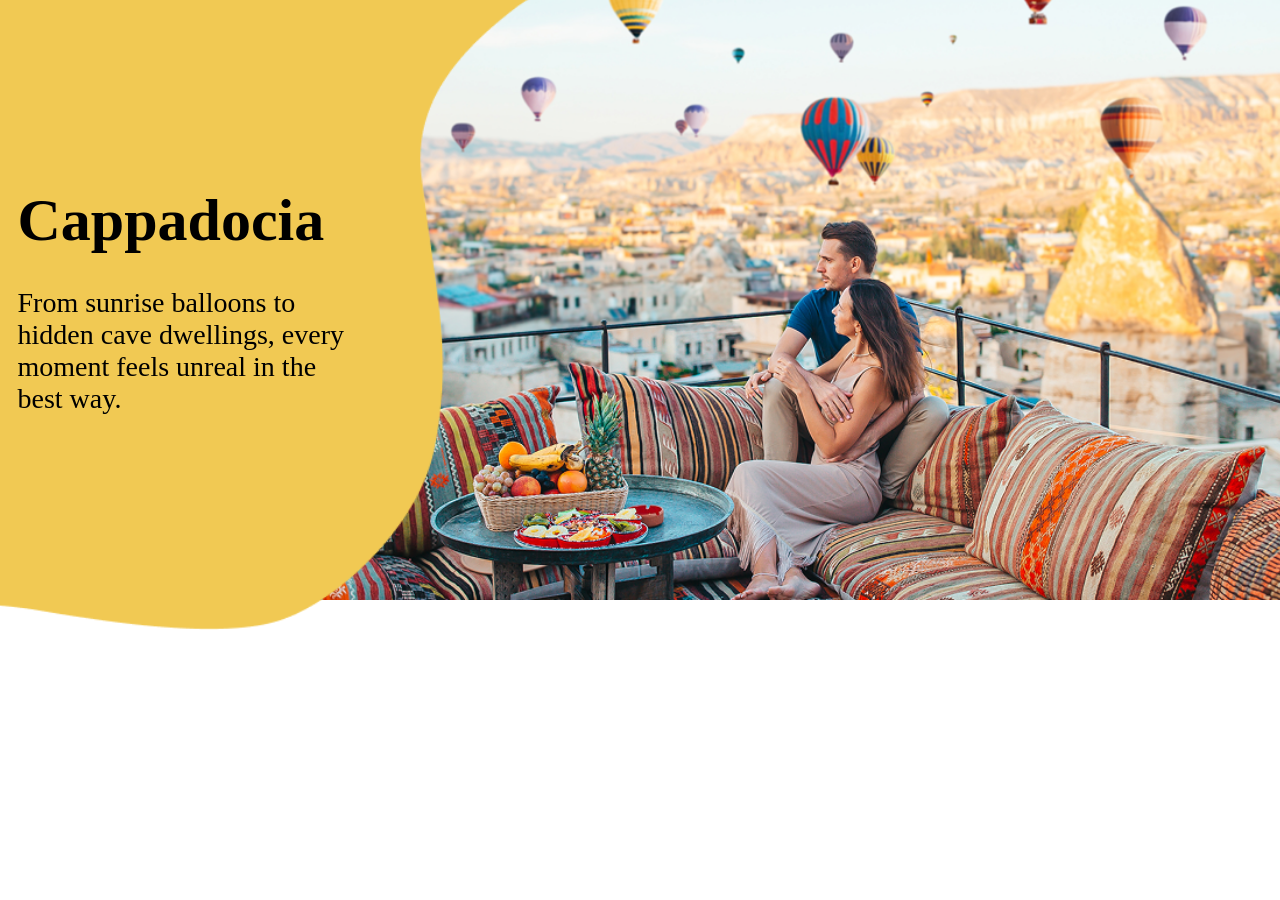
==== Landing_Section/index.html @ bcb95997 "einen Test-Ordner für die Landings Section hinzugefügt" ====
<!doctype html>
<html lang="en">
  <head>
    <meta charset="UTF-8" />
    <meta name="viewport" content="width=device-width, initial-scale=1.0" />
    <link rel="stylesheet" href="style.css" />
    <title>Test Cappadocia</title>
  </head>
  <body>
    <section class="landing-section">
      <img id="yellow-bg" src="./assets/Property.png" alt="" />
      <img id="yellow-curved" src="./assets/Vector_16.png" alt="" />
      <img id="yellow-big-curved" src="./assets/Vector_17.png" alt="" />

      <div class="text-box">
        <h2>Cappadocia</h2>
        <p>
          From sunrise balloons to hidden cave dwellings, every moment feels unreal in the best way.
        </p>
      </div>
    </section>
  </body>
</html>
---- Landing_Section/style.css ----
* {
  margin: 0px;
  padding: 0px;
  box-sizing: border-box;
  scroll-behavior: smooth;
}

.landing-section {
  width: 100%;
  max-width: 1440px;
  height: 600px;

  background-image: url(./assets/cappadocia1.png);

  background-position: 70% center;
  background-repeat: no-repeat;
  background-size: cover;

  overflow-x: clip;
  overflow-y: visible;

  display: flex;
  justify-content: center;
  align-items: center;
  position: relative;
}

#yellow-bg {
  height: 110%;
  position: absolute;
  animation: yellow-bg 3s ease-in-out forwards;
  opacity: 1;
}

#yellow-curved {
  height: 100%;
  position: absolute;
  animation: yellow-curved 3s ease-in-out forwards;
  opacity: 0;
}

#yellow-big-curved {
  height: 100%;
  position: absolute;
  animation: yellow-big-curved 3s ease-in-out forwards;
  opacity: 0;
}

.text-box {
  width: 345px;
  animation: text-box 3s ease-in-out forwards;

  display: flex;
  flex-direction: column;
  gap: 32px;
}

.text-box h2 {
  font-size: 60px;
  animation: text-box-h2 3s ease-in-out forwards;
  opacity: 0;
}

.text-box p {
  font-size: 28px;
  animation: text-box-p 3s ease-in-out forwards;
  opacity: 0;
}

@keyframes text-box {
  0% {
    transform: translateY(300px);
  }
  25% {
    transform: translateY(0px);
  }
  35% {
    transform: translateY(0px);
  }
  60% {
    transform: translateX(-450px);
  }
  100% {
    transform: translateX(-450px);
  }
}

@keyframes text-box-h2 {
  15% {
    opacity: 1;
  }
  100% {
    opacity: 1;
  }
}

@keyframes text-box-p {
  20% {
    opacity: 0;
  }

  25% {
    opacity: 1;
  }
  100% {
    opacity: 1;
  }
}

@keyframes yellow-bg {
  0%,
  35% {
    opacity: 1;
    transform: translateX(0px);
  }

  60% {
    opacity: 1;
    transform: translateX(-1800px);
  }
  65% {
    opacity: 0;
  }
  100% {
    opacity: 0;
    transform: translateX(-800px);
  }
}

@keyframes yellow-curved {
  35% {
    opacity: 1;
    transform: translateX(500px);
  }

  60% {
    opacity: 1;
    transform: translateX(-460px);
  }
  75% {
    opacity: 0;
  }
  100% {
    opacity: 0;
    transform: translateX(-460px);
  }
}
@keyframes yellow-big-curved {
  60% {
    transform: translateX(-450px) scale(1.05);
    opacity: 1;
  }

  75% {
    transform: translateX(-450px) scale(1.1);
    opacity: 1;
  }
  100% {
    transform: translateX(-450px) scale(1.1);
    opacity: 1;
  }
}

@media screen and (min-width: 1440px) {
  body {
    padding: 0px max(120px, calc(50% - 720px));
  }
}
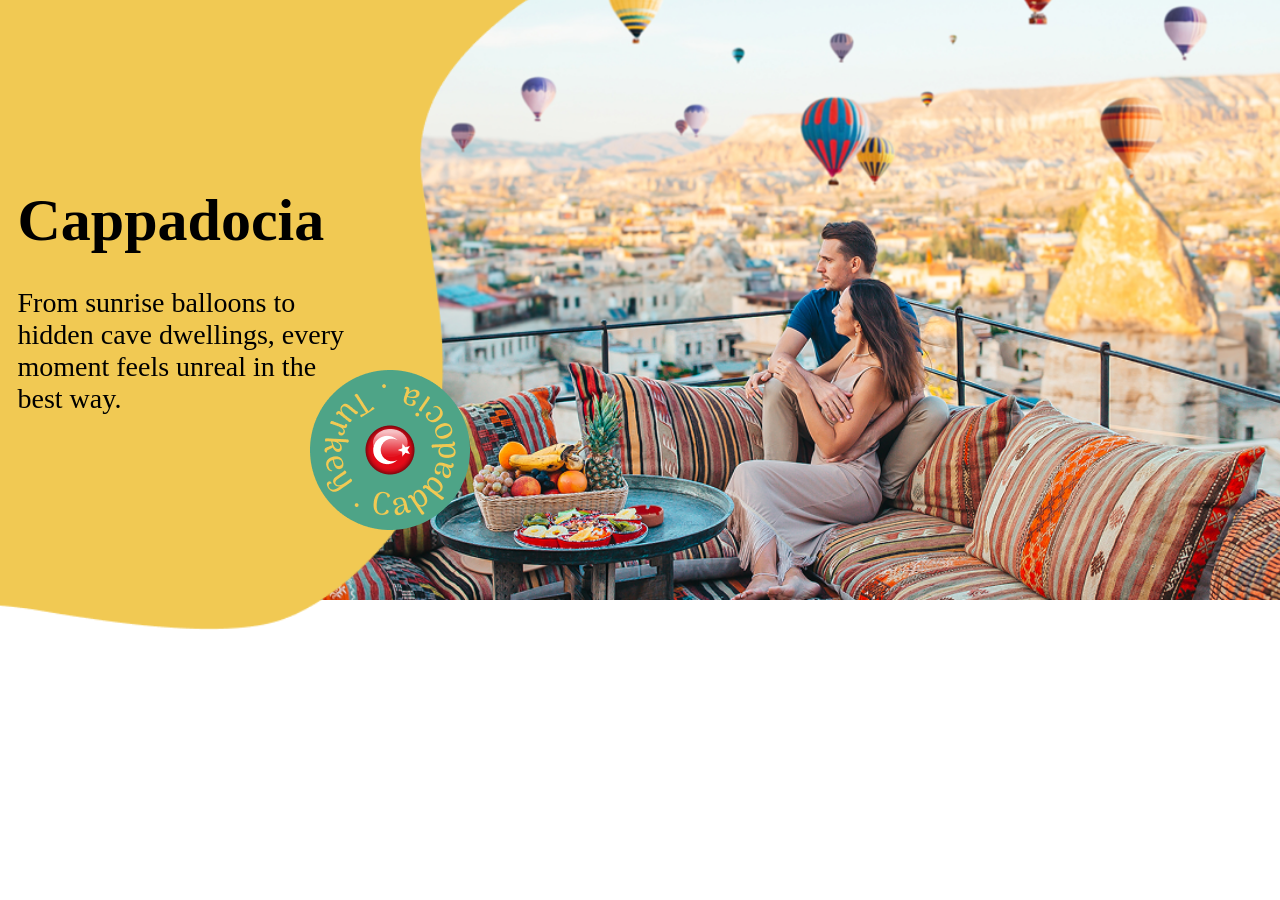
==== commit 2d31d318: "für Desktop sieht es jetzt schon ganz gut aus mit der Animation im landing page testordner. muss noc" ====
--- a/Landing_Section/index.html
+++ b/Landing_Section/index.html
@@ -12,6 +12,12 @@
       <img id="yellow-curved" src="./assets/Vector_16.png" alt="" />
       <img id="yellow-big-curved" src="./assets/Vector_17.png" alt="" />
 
+      <div class="caroussel">
+        <img src="./assets/Ellipse.png" alt="" />
+        <img src="./assets/Flag.png" alt="" />
+        <img id="letters" src="./assets/letters.png" alt="" />
+      </div>
+
       <div class="text-box">
         <h2>Cappadocia</h2>
         <p>
--- a/Landing_Section/style.css
+++ b/Landing_Section/style.css
@@ -25,6 +25,17 @@
   position: relative;
 }
 
+.caroussel {
+  display: flex;
+  justify-content: center;
+  align-items: center;
+  opacity: 0;
+  position: absolute;
+}
+.caroussel img {
+  position: absolute;
+}
+
 #yellow-bg {
   height: 110%;
   position: absolute;
@@ -44,6 +55,14 @@
   position: absolute;
   animation: yellow-big-curved 3s ease-in-out forwards;
   opacity: 0;
+}
+
+#letters {
+  animation: letters 12s linear infinite;
+}
+
+.caroussel {
+  animation: caroussel 3s ease-in-out forwards;
 }
 
 .text-box {
@@ -147,7 +166,7 @@
 }
 @keyframes yellow-big-curved {
   60% {
-    transform: translateX(-450px) scale(1.05);
+    transform: translateX(-450px);
     opacity: 1;
   }
 
@@ -158,6 +177,31 @@
   100% {
     transform: translateX(-450px) scale(1.1);
     opacity: 1;
+  }
+}
+
+@keyframes caroussel {
+  75% {
+    transform: translateX(-250px) translateY(150px);
+    opacity: 0;
+  }
+  80% {
+    transform: translateX(-250px) translateY(150px);
+    opacity: 1;
+  }
+  100% {
+    transform: translateX(-250px) translateY(150px);
+    opacity: 1;
+  }
+}
+
+@keyframes letters {
+  from {
+    transform: rotate(0deg);
+  }
+
+  to {
+    transform: rotate(360deg);
   }
 }
 
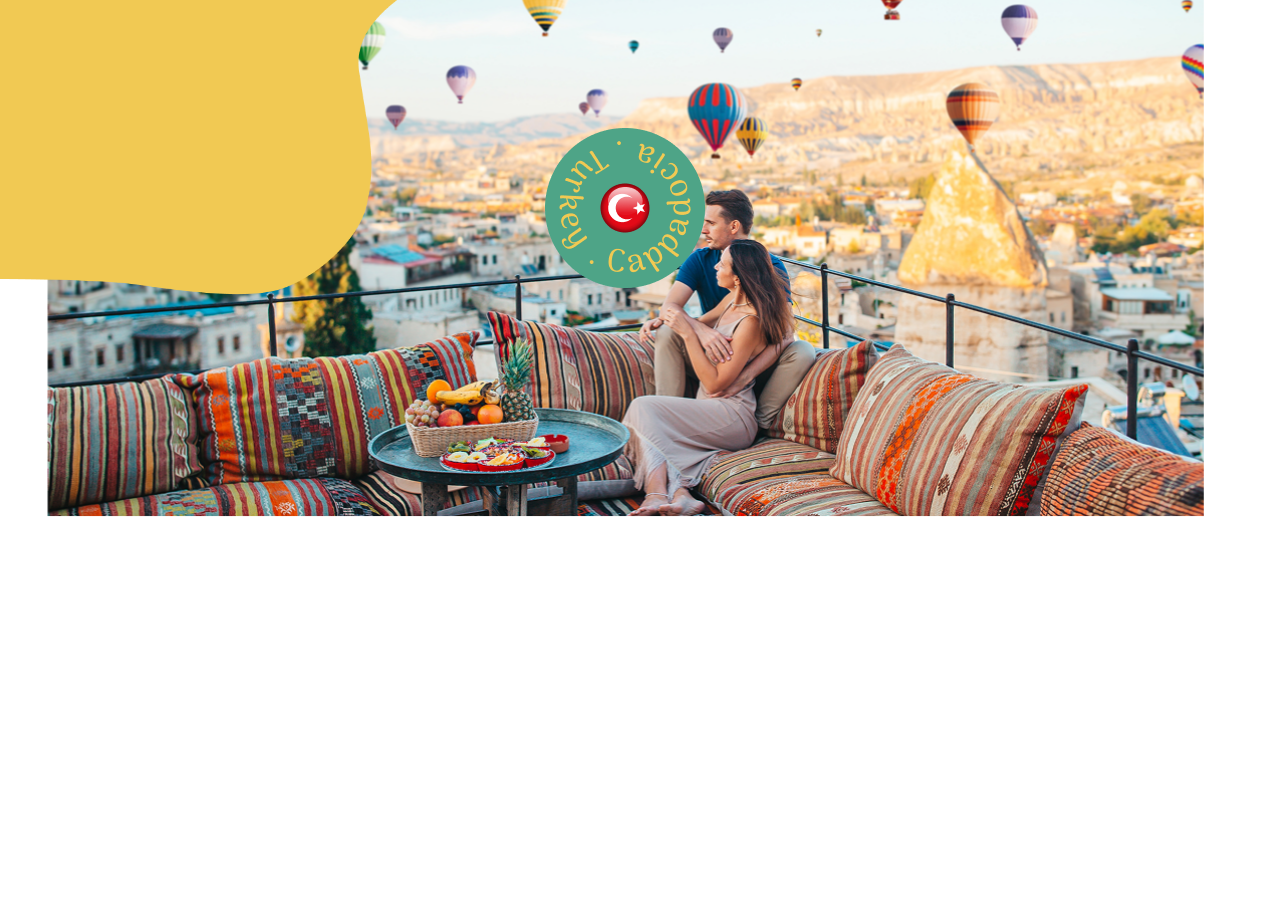
==== commit b17d90c8: "Animation für 320px screens fertig. jetzt noch für 768px bis 1440px fertig machen. bisher ist wieder" ====
--- a/Landing_Section/index.html
+++ b/Landing_Section/index.html
@@ -4,12 +4,16 @@
     <meta charset="UTF-8" />
     <meta name="viewport" content="width=device-width, initial-scale=1.0" />
     <link rel="stylesheet" href="style.css" />
+    <link rel="stylesheet" href="../css/font.css" />
     <title>Test Cappadocia</title>
   </head>
   <body>
     <section class="landing-section">
-      <img id="yellow-bg" src="./assets/Property.png" alt="" />
-      <img id="yellow-curved" src="./assets/Vector_16.png" alt="" />
+      <img class="bg-image" src="./assets/cappadocia1.png" alt="" />
+      <div class="first-yellow">
+        <img id="yellow-bg" src="./assets/Vector_16.png" alt="" />
+        <img id="yellow-curved" src="./assets/Vector_18.png" alt="" />
+      </div>
       <img id="yellow-big-curved" src="./assets/Vector_17.png" alt="" />
 
       <div class="caroussel">
@@ -21,7 +25,8 @@
       <div class="text-box">
         <h2>Cappadocia</h2>
         <p>
-          From sunrise balloons to hidden cave dwellings, every moment feels unreal in the best way.
+          From sunrise balloons to hidden cave dwellings, every moment feels
+          unreal in the best way.
         </p>
       </div>
     </section>
--- a/Landing_Section/style.css
+++ b/Landing_Section/style.css
@@ -5,19 +5,21 @@
   scroll-behavior: smooth;
 }
 
+body {
+  display: flex;
+  justify-content: center;
+}
+
 .landing-section {
   width: 100%;
   max-width: 1440px;
-  height: 600px;
-
-  background-image: url(./assets/cappadocia1.png);
-
-  background-position: 70% center;
+  height: 515px;
+
+  background-position: clamp(65%, calc(57.857% + 2.2321vw), 90%) center;
   background-repeat: no-repeat;
   background-size: cover;
 
-  overflow-x: clip;
-  overflow-y: visible;
+  overflow: hidden;
 
   display: flex;
   justify-content: center;
@@ -25,172 +27,200 @@
   position: relative;
 }
 
+.bg-image {
+  z-index: 1;
+  height: clamp(515px, calc(538.143px - 1.607vw), 533px);
+
+  animation: bg-image 6s ease-in-out forwards;
+}
+
+.first-yellow {
+  z-index: 2;
+  height: clamp(515px, calc(538.143px - 1.607vw), 533px);
+  position: absolute;
+  display: flex;
+  flex-direction: row;
+  transform: translateX(-190px);
+  overflow: hidden;
+
+  animation: first-yellow 6s ease-in-out forwards;
+}
+
+.first-yellow img {
+  display: block;
+  height: 550px;
+}
+
+.first-yellow img:last-child {
+  margin-left: -2px;
+}
+
+#yellow-big-curved {
+  position: absolute;
+  transform-origin: top left;
+  left: 0;
+  top: 0;
+  z-index: 3;
+
+  animation: yellow-big-curved 6s ease-in-out forwards;
+}
+
 .caroussel {
+  z-index: 5;
   display: flex;
   justify-content: center;
   align-items: center;
   opacity: 0;
   position: absolute;
-}
+
+  animation: caroussel 6s ease-in-out forwards;
+}
+
 .caroussel img {
   position: absolute;
 }
 
-#yellow-bg {
-  height: 110%;
-  position: absolute;
-  animation: yellow-bg 3s ease-in-out forwards;
-  opacity: 1;
-}
-
-#yellow-curved {
-  height: 100%;
-  position: absolute;
-  animation: yellow-curved 3s ease-in-out forwards;
+#letters {
+  animation: letters 12s linear 6s infinite;
+}
+
+.text-box {
+  height: clamp(160px, calc(140px + 6.25vw), 230px);
+  position: absolute;
+  left: 0;
+  z-index: 5;
+  width: clamp(220px, calc(184.286px + 11.161vw), 345px);
+  animation: text-box 6s ease-in-out forwards;
+
+  display: flex;
+  flex-direction: column;
+  gap: clamp(16px, calc(11.429px + 1.429vw), 32px);
+}
+
+.text-box h2 {
+  font-size: clamp(32px, calc(24px + 2.5vw), 60px);
+  animation: text-box-h2 6s ease-in-out forwards;
   opacity: 0;
-}
-
-#yellow-big-curved {
-  height: 100%;
-  position: absolute;
-  animation: yellow-big-curved 3s ease-in-out forwards;
+
+  font-family: "Arima";
+  line-height: 120%;
+}
+
+.text-box p {
+  font-size: clamp(16px, calc(12.571px + 1.071vw), 28px);
+  animation: text-box-p 6s ease-in-out forwards;
   opacity: 0;
-}
-
-#letters {
-  animation: letters 12s linear infinite;
-}
-
-.caroussel {
-  animation: caroussel 3s ease-in-out forwards;
-}
-
-.text-box {
-  width: 345px;
-  animation: text-box 3s ease-in-out forwards;
-
-  display: flex;
-  flex-direction: column;
-  gap: 32px;
-}
-
-.text-box h2 {
-  font-size: 60px;
-  animation: text-box-h2 3s ease-in-out forwards;
-  opacity: 0;
-}
-
-.text-box p {
-  font-size: 28px;
-  animation: text-box-p 3s ease-in-out forwards;
-  opacity: 0;
+
+  font-family: "Arima";
+  line-height: 120%;
 }
 
 @keyframes text-box {
-  0% {
-    transform: translateY(300px);
-  }
-  25% {
-    transform: translateY(0px);
-  }
-  35% {
-    transform: translateY(0px);
+  from {
+    opacity: 1;
+    transform: translateX(clamp(18px, calc(-11.143px + 9.107vw), 120px))
+      translateY(-41px);
+  }
+  to {
+    opacity: 1;
+    transform: translateX(clamp(18px, calc(-11.143px + 9.107vw), 120px))
+      translateY(-41px);
+  }
+}
+
+@keyframes text-box-h2 {
+  0%,
+  10% {
+    opacity: 0;
+  }
+
+  20% {
+    opacity: 1;
+  }
+  80% {
+    opacity: 1;
+  }
+  83% {
+    opacity: 0;
+  }
+  100% {
+    opacity: 0;
+  }
+}
+
+@keyframes text-box-p {
+  0%,
+  10% {
+    opacity: 0;
+  }
+
+  20% {
+    opacity: 1;
+  }
+  80% {
+    opacity: 1;
+  }
+  83% {
+    opacity: 0;
+  }
+  100% {
+    opacity: 0;
+  }
+}
+
+@keyframes first-yellow {
+  from {
+    opacity: 0;
+  }
+
+  to {
+    opacity: 0;
+  }
+}
+
+@keyframes bg-image {
+  0%,
+  40% {
+    transform: translateX(550px);
   }
   60% {
-    transform: translateX(-450px);
-  }
-  100% {
-    transform: translateX(-450px);
-  }
-}
-
-@keyframes text-box-h2 {
-  15% {
-    opacity: 1;
-  }
-  100% {
-    opacity: 1;
-  }
-}
-
-@keyframes text-box-p {
-  20% {
-    opacity: 0;
-  }
-
-  25% {
-    opacity: 1;
-  }
-  100% {
-    opacity: 1;
-  }
-}
-
-@keyframes yellow-bg {
-  0%,
-  35% {
-    opacity: 1;
-    transform: translateX(0px);
-  }
-
-  60% {
-    opacity: 1;
-    transform: translateX(-1800px);
-  }
-  65% {
-    opacity: 0;
-  }
-  100% {
-    opacity: 0;
-    transform: translateX(-800px);
-  }
-}
-
-@keyframes yellow-curved {
-  35% {
-    opacity: 1;
-    transform: translateX(500px);
-  }
-
-  60% {
-    opacity: 1;
-    transform: translateX(-460px);
-  }
-  75% {
-    opacity: 0;
-  }
-  100% {
-    opacity: 0;
-    transform: translateX(-460px);
-  }
-}
+    transform: translateX(-160px);
+  }
+
+  100% {
+    transform: translateX(-160px);
+  }
+}
+
 @keyframes yellow-big-curved {
-  60% {
-    transform: translateX(-450px);
-    opacity: 1;
-  }
-
-  75% {
-    transform: translateX(-450px) scale(1.1);
-    opacity: 1;
-  }
-  100% {
-    transform: translateX(-450px) scale(1.1);
-    opacity: 1;
+  0%,
+  40% {
+    transform: scale(1.4);
+  }
+  60%,
+  80% {
+    transform: scalex(1.1) scaley(0.93)
+      translateX(clamp(-300px, calc(-514.765px + 67.114vw), 0px))
+      translateY(-25px);
+  }
+
+  90%,
+  100% {
+    transform: scaley(0.6)
+      translateX(clamp(-200px, calc(-343.177px + 44.743vw), 0px)) scaleX(0.7)
+      translateY(-50px);
   }
 }
 
 @keyframes caroussel {
-  75% {
-    transform: translateX(-250px) translateY(150px);
-    opacity: 0;
-  }
-  80% {
-    transform: translateX(-250px) translateY(150px);
-    opacity: 1;
-  }
-  100% {
-    transform: translateX(-250px) translateY(150px);
+  0%,
+  80% {
+    transform: translateX(-15px) translateY(-50px);
+    opacity: 0;
+  }
+  82%,
+  100% {
+    transform: translateX(-15px) translateY(-50px);
     opacity: 1;
   }
 }
@@ -199,14 +229,23 @@
   from {
     transform: rotate(0deg);
   }
-
   to {
     transform: rotate(360deg);
   }
 }
 
-@media screen and (min-width: 1440px) {
-  body {
-    padding: 0px max(120px, calc(50% - 720px));
-  }
-}
+@media screen and (min-width: 768px) {
+  .landing-section {
+    overflow: visible;
+
+    clip-path: (0px 9px -200px 0px);
+  }
+
+  .text-box h2 {
+    opacity: 0;
+  }
+
+  .text-box p {
+    opacity: 0;
+  }
+}
--- a/css/font.css
+++ b/css/font.css
@@ -0,0 +1,35 @@
+/* arima-regular - latin */
+@font-face {
+  font-display: swap; /* Check https://developer.mozilla.org/en-US/docs/Web/CSS/@font-face/font-display for other options. */
+  font-family: "Arima";
+  font-style: normal;
+  font-weight: 400;
+  src: url("../assets/fonts/arima-v7-latin-regular.woff2") format("woff2"); /* Chrome 36+, Opera 23+, Firefox 39+, Safari 12+, iOS 10+ */
+}
+
+/* palanquin-regular - latin */
+@font-face {
+  font-display: swap; /* Check https://developer.mozilla.org/en-US/docs/Web/CSS/@font-face/font-display for other options. */
+  font-family: "Palanquin";
+  font-style: normal;
+  font-weight: 400;
+  src: url("../assets/fonts/palanquin-v17-latin-regular.woff2") format("woff2"); /* Chrome 36+, Opera 23+, Firefox 39+, Safari 12+, iOS 10+ */
+}
+
+/* palanquin-dark-regular - latin */
+@font-face {
+  font-display: swap; /* Check https://developer.mozilla.org/en-US/docs/Web/CSS/@font-face/font-display for other options. */
+  font-family: 'Palanquin Dark';
+  font-style: normal;
+  font-weight: 400;
+  src: url('../assets/fonts/palanquin-dark-v17-latin-regular.woff2') format('woff2'); /* Chrome 36+, Opera 23+, Firefox 39+, Safari 12+, iOS 10+ */
+}
+
+/* palanquin-dark-600 - latin */
+@font-face {
+  font-display: swap; /* Check https://developer.mozilla.org/en-US/docs/Web/CSS/@font-face/font-display for other options. */
+  font-family: 'Palanquin Dark';
+  font-style: normal;
+  font-weight: 600;
+  src: url('../assets/fonts/palanquin-dark-v17-latin-600.woff2') format('woff2'); /* Chrome 36+, Opera 23+, Firefox 39+, Safari 12+, iOS 10+ */
+}
